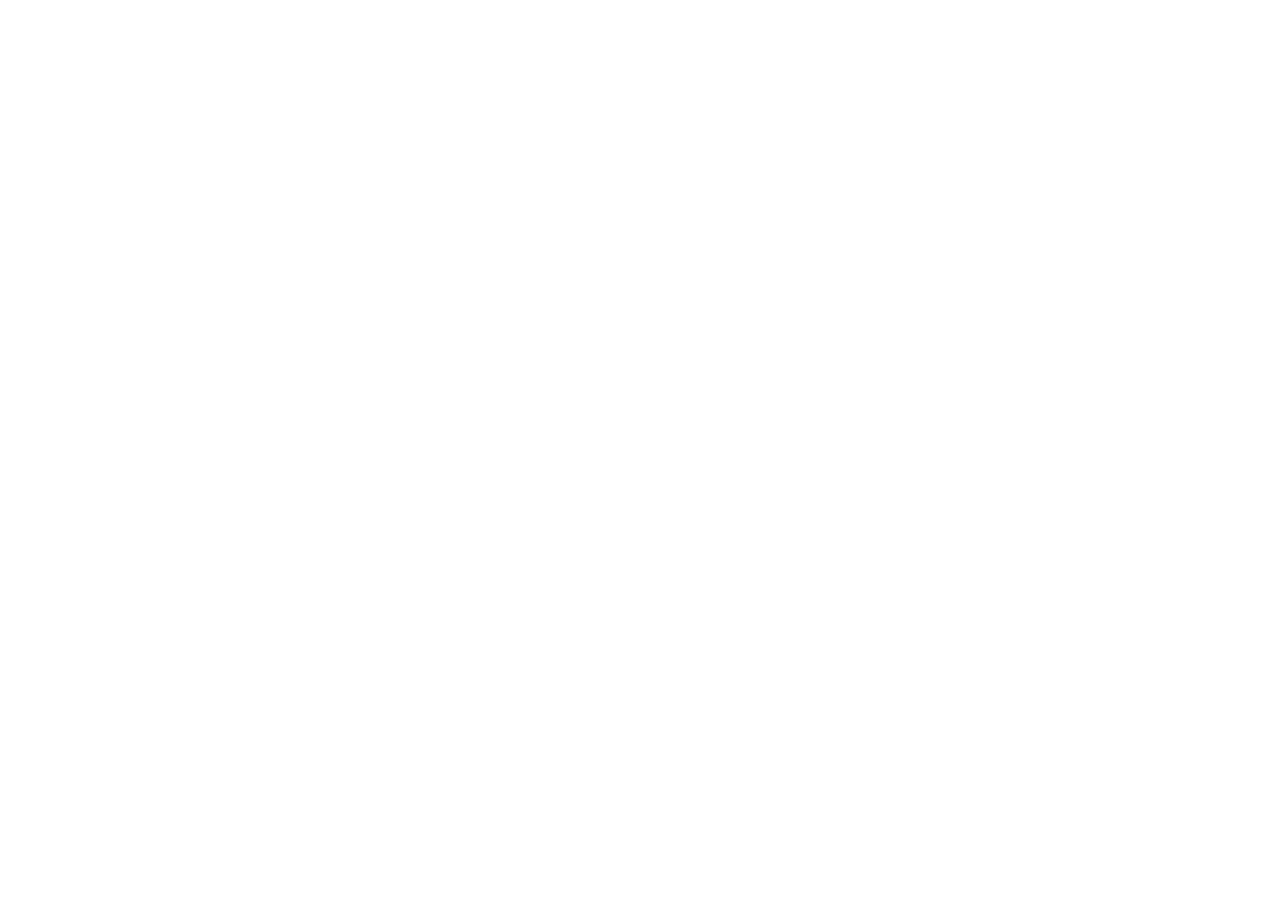
==== about.html @ 5c11ade8 "Checkout and payment" ====
<!--
    inter.io
    Gestaltung II Projekt - HS Bremen - Andreas Teufel
    Jonathan Verbeek
    David Bollmann
-->

<!DOCTYPE html>
<html lang="en">
    <head>
        <!-- Meta Data Tags -->
        <meta charset="UTF-8">
        <meta name="viewport" content="width=device-width, initial-scale=1.0, shrink-to-fit=no">
        <meta http-equiv="X-UA-Compatible" content="ie=edge">
        <title>inter.io</title>

        <!-- Fonts -->
        <link href="https://fonts.googleapis.com/css?family=Kaushan+Script|Montserrat:300,400,500&display=swap" rel="stylesheet">

        <!-- Icons -->
        <link rel="stylesheet" href="https://use.fontawesome.com/releases/v5.0.6/css/all.css">

        <!-- Stylesheets -->
		<link rel="stylesheet" href="assets/css/main.css">
		<link rel="stylesheet" href="assets/css/info.css">
		<link rel="stylesheet" href="assets/css/styles.css">
		<link rel="stylesheet" href="assets/css/packages.css">
		<link rel="stylesheet" href="assets/css/customization.css">
		<link rel="stylesheet" href="assets/css/checkout.css">
		<link rel="stylesheet" href="assets/css/responsive.css">

        <!-- Favicon -->
        <link rel="icon" href="assets/img/interio-logo-large.png">
        <link rel="shortcut icon" href="assets/img/interio-logo-large.png">
    </head>
    <body>
        
    </body>
</html>
---- assets/css/main.css ----
/*
    inter.io
    Gestaltung II Projekt - HS Bremen - Andreas Teufel
    Jonathan Verbeek
    David Bollmann
*/

/* Variables */
:root {
    --interio-one: #ff9560;
    --interio-two: #ff5e62;
    --interio-blue: #77a5ff;
	--interio-gradient: linear-gradient(120deg, var(--interio-one), var(--interio-two));
	
	--anim-veryfast: 0.05s;
    --anim-fast: 0.1s;
    --anim-medfast: 0.2s;
	--anim-medium: 0.25s;

	--slight-shadow: #00000014 0px 7px 13px 0px;
	--slight-shadow-darker: #00000052 0px 7px 13px 0px;
}

/* General */
body {
    margin: 0;
    overflow-y: scroll;
    scroll-behavior: smooth;
    scroll-snap-type: y mandatory;

    font-family: 'Montserrat', sans-serif;
    color: white;
    font-size: 18pt;
}

section {
    height: 100vh;
    width: 100%;
    scroll-snap-align: center;
    background: var(--interio-gradient);
    border-bottom: 0px dashed white;
}

a {
    color: white;
    text-decoration: none;
}

/* Navbar */
.navbar {
	position: fixed;
	height: 6vh;
	width: 100%;
	text-align: center;
    vertical-align: middle;
}

.navbar>.container {
	display: inline-block;
	padding-top: 16px;
}

.navbar>.container>.link {
	float: left;
	width: 16px;
	height: 16px;
	margin-left: 8px;
	margin-right: 8px;
	margin-top: 6px;
	background-color: white;
	opacity: 0.25;
	border-radius: 50%;
}

@keyframes bounce {
    0% {
        transform: translateY(0%);
    }
    50% {
        transform: translateY(-100%);
    }
    100% {
        transform: translateY(0%);
    }
}

.navbar>.container>.link.active {
    opacity: 1;
    animation: linear bounce var(--anim-medfast);
}

.navbar>.container>.link.begin {
	width: 28px;
	height: 28px;
	margin-top: 0;
	background-image: url("../img/interio-logo-large.png");
	background-size: contain;
	background-color: transparent;
	border-radius: 0;
}

.navbar>.container>.link.end {
	width: 28px;
	height: 28px;
	margin-top: 0;
	background-image: url("../img/interio-logo-closed-large.png");
    background-size: 28px 28px;
	background-color: transparent;
	border-radius: 0;
}

/* Decoration */
.deco-container {
	width: 100%;
	height: 100%;
	position: absolute;
	overflow: hidden;
	pointer-events: none;
	z-index: 5;
}

.deco-container>.deco-block {
	width: 800px;
	height: 400px;
	background-color: white;
	opacity: 0.1;
	position: absolute;
}

.deco-container>.deco-block:first-child {
	float: left;
	transform: rotate(-30deg);
	position: absolute;
    left: -25%;
    top: -20%;
}

.deco-container>.deco-block:nth-child(2) {
	float: right;
	transform: rotate(-25deg);
	position: absolute;
    bottom: -25%;
    right: -33%;
}

.deco-container>.deco-zigzag {
    background-image: url(../img/zigzag.svg);
    width: 600px;
	height: 600px;
	position: absolute;
	opacity: 0.1;
}

.deco-container>.deco-zigzag:first-child {
	float: left;
    left: -20%;
	top: -20%;
}

.deco-container>.deco-zigzag:nth-child(2) {
    float: right;
    right: -15%;
    bottom: -35%;
}

.deco-container>.paper-plane {
    background-image: url(../img/paper-plane.svg);
    width: 768px;
    height: 768px;
    right: 0%;
    bottom: -5%;
    background-repeat: no-repeat;
    position: absolute;
}

/* Layout */
.page-container {
    width: 100%;
	height: 100%;
	text-align: center;
}

.arrow-container {
	position: absolute;
    bottom: 2%;
    width: 100%;
    font-size: 36pt;
    font-weight: 100;
	opacity: 0.25;
}

.arrow-container.active {
	opacity: 1;
}

.arrow-container>i {
	cursor: pointer;
}

/* Basic Text Styling */
h1 {
	font-family: 'Kaushan Script';
	font-size: 96pt;
	font-weight: normal;
	font-style: normal;
	text-shadow: 0 4px 4px #00000022;
	margin: 0;
	letter-spacing: 0.02em;
}

h2 {
	font-family: 'Montserrat';
	font-size: 24pt;
	font-weight: 300;
	font-style: normal;
	letter-spacing: 0.02em;
	margin: 0;
}

h2.page-heading {
	padding-top: 5%;
}

h3 {
	font-family: 'Montserrat';
	font-size: 18pt;
	font-weight: 300;
	font-style: normal;
	letter-spacing: 0.02em;
	margin: 0;	
}

/* Footer */
.footer {
    background-color: #292929;
    box-shadow: inset #00000054 0px 5px 10px 0px;
	height: 6vh;
	width: 100%;
    font-size: 14pt;
    font-weight: 300;
    text-align: center;
	color: #d6d6d6;
	position: absolute;
}

.footer-container {
    padding-top: 17px;
}

.footer-container>i {
    color: #f3f3f3;
    padding-left: 6px;
    padding-right: 6px;
}
---- assets/css/info.css ----
/*
    inter.io
    Gestaltung II Projekt - HS Bremen - Andreas Teufel
    Jonathan Verbeek
    David Bollmann
*/

.interio-logo {
    background-image: url(../img/interio-logo-large.png);
    width: 100%;
    height: 256px;
    background-repeat: no-repeat;
    background-size: 256px 256px;
    background-position: center;
	margin: 0;
	position: absolute;
	top: 60%;
	left: 50%;
	transform: translate(-50%, -50%);
}

.slogan {
	text-align: center;
	padding-top: 10%;
	/*position: absolute;*/
    width: 100%;
}

.info-container {
    justify-content: center;
    display: flex;
    padding-top: 8%;
}

.info-container>.left {
    float: left;
    padding-right: 2%;
}

.info-container>.right {
    float: right;
    max-width: 512px;
}

.info-img {
	width: 512px;
	height: 512px;
    border: 1px solid white;
    box-shadow: var(--slight-shadow);
}

.info-text {
	text-align: justify;
    font-size: 12pt;
    font-weight: 300;
    margin: 0;
    color: #ffffff;
}

.info-text>a {
	color: #ffffff;
    font-weight: 500;
}
---- assets/css/styles.css ----
/*
    inter.io
    Gestaltung II Projekt - HS Bremen - Andreas Teufel
    Jonathan Verbeek
    David Bollmann
*/

.style-container {
	display: grid;
	grid-template-columns: repeat(3, 1fr);
	grid-column-gap: 100px;
	grid-row-gap: 50px;
	justify-items: center;
	position: absolute;
	top: 250%;
	left: 50%;
	transform: translate(-50%, -50%);
	transition: var(--anim-veryfast) linear top;
}

.style-container>.style {
    /*border: 2px dashed white;*/
    border-radius: 50%;
    width: 256px;
    height: 256px;
	padding: 4px;
    transition: var(--anim-fast) linear transform;
}

.style-container>.style>img {
    transform: scale(0);
}

.style-container>.style>.style-img {
	width: inherit;
	height: inherit;
    border-radius: inherit;
    box-shadow: var(--slight-shadow);
}

.style-container>.style>.style-img:hover {
    transform: scale(1.1) !important;
}

.style-container>.style:hover {
	box-shadow: var(--slight-shadow-darker);
	/*transform: scale(1.1);*/
}

.style-info-container {
	width: 100%;
    height: 35%;
    background-color: #353535;
	box-shadow: inset #0000003b 0 9px 20px 0px;
	position: absolute;
	top: 290%;
	opacity: 0;
	pointer-events: none;
	transition: var(--anim-fast) linear top, opacity;
    left: 50%;
    transform: translate(-50%, -50%);
    z-index: 5;
}

.style-info-container>.arrow {
    content: " ";
    position: absolute;
    bottom: 100%;
    border-width: 32px;
    border-style: solid;
    border-color: transparent transparent #2b2b2b transparent;
    margin-left: -5px;
	margin-bottom: -1px;
	transition: var(--anim-fast) linear left;
}

.style-info-container>h2 {
	color: white;
	padding-top: 0.5em;
}

.style-info-container>p {
	color: #8a8a8a;
	padding-left: 2em;
	padding-right: 2em;
	font-size: 12pt;
}

.progress-ring {
    position: absolute;
}

.progress-ring-circle {
    transition: 0.2s all;
    /*transform: rotate(-90deg);*/
    transform-origin: 128px 128px;

    /* High numbers make it invisible */
    stroke-dasharray: 1000;
    stroke-dashoffset: 1000;
}
---- assets/css/packages.css ----
/*
    inter.io
    Gestaltung II Projekt - HS Bremen - Andreas Teufel
    Jonathan Verbeek
    David Bollmann
*/

.package-container {
    display: grid;
	grid-template-columns: repeat(4, 1fr);
	grid-column-gap: 70px;
	grid-row-gap: 100px;
	justify-items: center;
	position: absolute;
	top: 350%;
	left: 50%;
	transform: translate(-50%, -50%);
	transition: var(--anim-veryfast) linear top;   
}

.package-container>.package {
    width: 256px;
    height: 256px;
	border: 1px solid white;
	padding: 0px;
	transition: linear var(--anim-fast) transform, opacity;
    box-shadow: var(--slight-shadow);
    /*border-radius: 50%;*/
    opacity: 0;
}

.package-container>.package:hover {
    /*transform: scale(1.1);*/
    transform: translateY(-10%) !important;
	box-shadow: var(--slight-shadow-darker);
}

.package-container>.package.selected {
    transform: translateY(-10%) !important;
    box-shadow: var(--slight-shadow-darker);
}

.package-container>.package>.package-img {
    width: inherit;
    height: inherit;
    position: absolute;
    transform: translate(-50%, 0);
    border-radius: inherit;
}

.package-container>.package>.package-overlay {
    position: absolute;
    width: 256px;
    height: 256px;
    background-color: #0000004d;
    justify-content: center;
    align-items: center;
    font-size: 36pt;
    display: flex;
    opacity: 0;
    transition: var(--anim-fast) linear opacity;
}

.package-container>.package>.package-overlay:hover {
    opacity: 1;
}

.package-info-container {
	width: 100%;
    height: 35%;
    background-color: #353535;
	box-shadow: inset #0000003b 0 9px 20px 0px;
	position: absolute;
	top: 390%;
	opacity: 0;
	pointer-events: none;
	transition: var(--anim-fast) linear top, opacity;
    left: 50%;
    transform: translate(-50%, -50%);
    z-index: 5;    
}

.package-info-container>.arrow {
    content: " ";
    position: absolute;
    bottom: 100%;
    border-width: 32px;
    border-style: solid;
    border-color: transparent transparent #2b2b2b transparent;
    margin-left: -5px;
	margin-bottom: -1px;
	transition: var(--anim-fast) linear left;
}

.package-info-container>h2 {
	color: white;
	padding-top: 0.5em;
}

.package-info-container>p {
	color: #8a8a8a;
	padding-left: 2em;
	padding-right: 2em;
	font-size: 12pt;
}

.package-info-container>.info-container {
    justify-content: center;
    display: flex;
    padding-top: 1%;
}

.package-color-container {
	position: relative;
    margin-top: 100%;
    width: 100%;
    display: flex;
    justify-content: center;
    margin-right: 6px; /* For anim it's -20px */
    transition: linear 0.1s margin-right;
}

.package-color-container:hover {
    /*margin-right: 6px;*/
}

.package-color-container>.package-color {
	width: 32px;
    height: 32px;
	background-color: black;
	/*border: 1px solid #ffffffc4;*/
	box-shadow: #00000014 0px 7px 8px 0px;
    position: relative;
    border-radius: 50%;
    margin-right: inherit;
    margin-top: 5%;
}

.package-color-container>.package-color>i {
    font-size: 12pt;
    line-height: 0;
    padding: 0;
    margin: 0;
    color: transparent;
}

.package-color-container>.package-color>i.selected {
    color: #f5f5f5;
}

.package-color-container>.package-color>i.selected.dark {
    color: #222222;
}
---- assets/css/customization.css ----
/*
    inter.io
    Gestaltung II Projekt - HS Bremen - Andreas Teufel
    Jonathan Verbeek
    David Bollmann
*/

.customize-container {
    justify-content: center;
    display: flex;
    padding-top: 8%; 
}

.customize-container>.left {
    float: left;
    padding-right: 2%;
}

.customize-container>.right {
    float: right;
    max-width: 512px;
}

.customize-preview {
    width: 512px;
	height: 512px;
    border: 1px solid white;
    box-shadow: var(--slight-shadow);
}

.customize-parameters {

}

.customize-parameters>.slot {
    display: flex;
    margin-bottom: 1.5em;
}

.customize-parameters>.slot>.slot-texts {
    min-width: 15em;
}

.customize-parameters>.slot>.slot-texts>.slot-title {
    margin: 0;
    font-size: 16pt;
    font-weight: 100;
    text-align: left;
}

.customize-parameters>.slot>.slot-texts>.slot-desc {
    margin: 0;
    font-size: 12pt;
    color: #eaeaea;
    font-weight: 100;
    text-align: left;
    margin-top: 0.4em;
}

.customize-parameters>.slot>.slot-input {
    margin-top: 0.4em;
}

.switch {
    width: 64px;
    height: 32px;
    background-color: #e6e6e6;
    box-shadow: inset #0000001f 0 0 8px 0;
    border-radius: 16px;
    transition: linear 0.1s background-color;
}

.switch>.switch-thumb {
    width: 32px;
    height: 32px;
    background-color: #ffffff;
    box-shadow: #00000042 2px 0 4px 0px;
    border-radius: 50%;
    transition: linear 0.1s margin-left;
    pointer-events: none;
}

.switch.active {
    background-color: #565d58;
}

.switch>.switch-thumb.active {
    margin-left: 32px;
    box-shadow: #00000042 -2px 0 4px 0px;
}

.number {
    width: 64px;
    height: 32px;
    display: flex;
}

.number>.number-button {
    width: 32px;
    height: 32px;
    background-color: #e6e6e6;
    color: #565d58;
    transition: linear 0.1s background-color;
}

.number>.number-button.disabled {
    color: #b5b5b5;
    background-color: #cecece;
}

.number>.number-button>p {
    margin: 0;
    margin-top: 2px;
    font-weight: 600;
    pointer-events: none;
    user-select: none;
}

.number>.number-button:not(.disabled):hover {
    background-color: #565d58;
    color: white;    
}

.number>.number-button.decrease {
    border-radius: 16px 0 0 16px;
    border-right: 1px solid #ff6c61;
}

.number>.number-button.increase {
    border-radius: 0 16px 16px 0;
}
---- assets/css/checkout.css ----
/*
    inter.io
    Gestaltung II Projekt - HS Bremen - Andreas Teufel
    Jonathan Verbeek
    David Bollmann
*/

.interio-logo-small {
    background-image: url(../img/interio-logo-large.png);
    width: 100%;
    height: 128px;
    background-repeat: no-repeat;
    background-size: 128px 128px;
    background-position: center;
    margin: 0;
    margin-top: 1em;
    transition: 0.2s linear opacity;
}

.checkout-container {
    width: 36%;
    background-color: #e5e5e5;
    margin: 0 auto;
    margin-top: 1.5em;
    box-shadow: inset #0000002e 0px 3px 6px 0;
    transition: 0.2s linear opacity, max-height;
    max-height: 600px;
    opacity: 1;
}

.checkout-container>.checkout-arrow {
    content: " ";
    position: absolute;
    margin-top: -64px;
    margin-left: 15.8%;
    border-width: 32px;
    border-style: solid;
    border-color: transparent transparent #c1c1c1 transparent;
    transition: var(--anim-fast) linear left;
}

.checkout-wizard-container {
    display: flex;
    overflow: hidden;
    scroll-behavior: smooth;
    scroll-snap-align: center;
    scroll-snap-type: x mandatory;
    transition: 0.1s linear all;
    max-height: inherit;
}

.checkout-wizard-container>.checkout-wizard-content {
    flex-shrink: 0;
    width: 100%;
    transition: max-height 0.5s cubic-bezier(0.39, 0.58, 0.57, 1);
    max-height: 400px;
}

.noheight {
    max-height: 0 !important;
}

.checkout-heading {
    color: #1f1f1f;
    font-size: 20pt;
    font-weight: 400;
    padding-top: 0.5em;
}

.checkout-list {
    margin-top: 1em;
}

.checkout-list>.item {
    display: flex;
    align-items: center;
    margin-left: 1em;
    margin-bottom: 1em;
    margin-right: 1em;
    transition: linear 0.1s background-color, box-shadow;
}

.checkout-list>.item:hover {
    background-color: #c7c7c7;
    box-shadow: inset #00000029 0 0 6px 0;
}

.checkout-list>.item>.item-img {
    background-image: url(../img/shelf-placeholder.png);
    width: 64px;
    height: 64px;
    background-size: 64px 64px;
}

.checkout-list>.item>.item-img>.item-color {
    width: 32px;
    height: 32px;
    background-color: #d62525;
    border-radius: 50%;
    margin-top: 38px;
    box-shadow: var(--slight-shadow);
    margin-left: 38px;
}

.checkout-list>.item>.item-texts {
    text-align: left;
    margin-left: 0.5em;
}

.checkout-list>.item>.item-texts>.item-title {
    margin: 0;
    /*font-weight: 100;*/
    font-size: 16pt;
    color: #464646;
}

.checkout-list>.item>.item-texts>.item-data {
    margin: 0;
    font-weight: 100;
    font-size: 12pt;
    margin-top: 0.3em;
    color: #585858;
}

.checkout-list>.item>.item-price {
    margin-left: auto;
    margin-right: 1em;
}

.checkout-list>.item>.item-price>p {
    margin: 0;
    color: #464646;
}

.checkout-wizard-next {
    color: #1f1f1f;
    padding-bottom: 1em;
}

.checkout-wizard-next>i {
    border: 2px solid black;
    border-radius: 50%;
    padding: 5px;
    padding-left: 6px;
    padding-right: 6px;
    transition: 0.1s linear background-color, color;
}

.checkout-wizard-next>i:not(.disabled) {
    cursor: pointer;
}

.checkout-wizard-next>i:not(.disabled):hover {
    background-color: #1f1f1f;
    color: #eeeeee;
}

.checkout-wizard-next>i.disabled {
    border: 2px solid #b1b1b1;
    color: #b1b1b1;
}

.shipping-form {
    margin: 1em;
}

.shipping-form>.form-line {
    display: grid;
    grid-template-columns: repeat(2, 1fr);
    grid-column-gap: 1em;
}

.form-input {
    float: left;
    margin-bottom: 1em;
}

.form-label {
    margin: 0;
    color: #888888;
    font-size: 12pt;
    text-align: left;
}

.form-input-box {
    float: left;
    font-family: 'Montserrat';
    font-size: 14pt;
    padding: 4px;
    border: 1px solid #cecece;
    background-color: whitesmoke;
    width: calc(100% - 10px);
}

.form-select {
    float: left;
    font-family: 'Montserrat';
    font-size: 14pt;
    padding: 4px;
    padding-bottom: 2px;
    border: 1px solid #cecece;
    background-color: whitesmoke;
    width: 100%;
}

.required {
    color: darkred;
}

#paypal-buttons {
    margin: 1em;
}
---- assets/css/responsive.css ----
/*
    inter.io
    Gestaltung II Projekt - HS Bremen - Andreas Teufel
    Jonathan Verbeek
    David Bollmann
*/

@media screen and (max-width: 1100px) {
    .deco-container {
        display: none;
    }

    h1 {
        font-size: 72pt;
    }

    h2 {
        font-size: 18pt;
    }

    .style-container {
        grid-template-columns: repeat(1, 1fr);
    }
    
    .style-container>.style {
        width: 200px;
        height: 200px;
    }
}
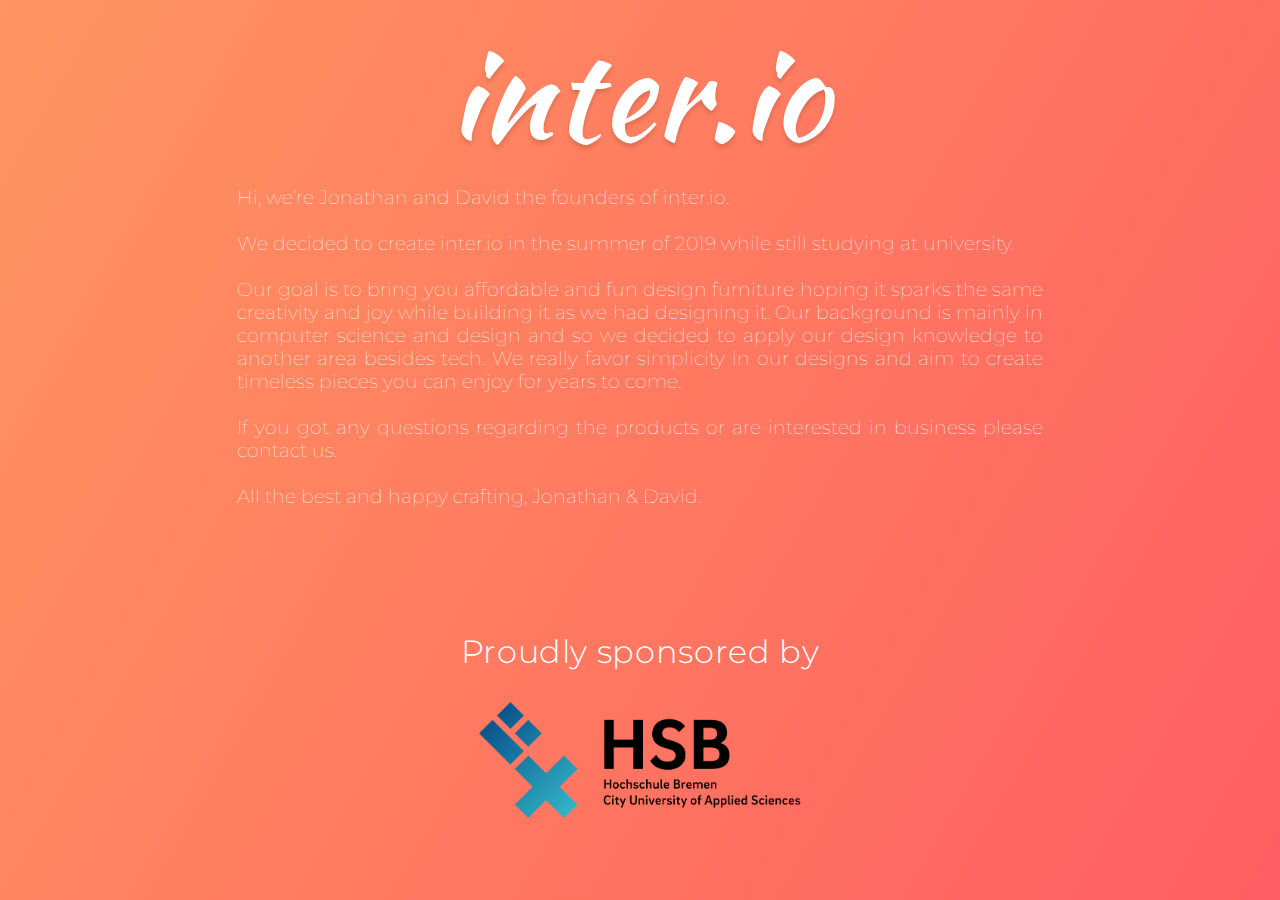
==== commit 276dacec: "Added about page" ====
--- a/about.html
+++ b/about.html
@@ -26,14 +26,32 @@
 		<link rel="stylesheet" href="assets/css/styles.css">
 		<link rel="stylesheet" href="assets/css/packages.css">
 		<link rel="stylesheet" href="assets/css/customization.css">
-		<link rel="stylesheet" href="assets/css/checkout.css">
-		<link rel="stylesheet" href="assets/css/responsive.css">
+        <link rel="stylesheet" href="assets/css/checkout.css">
+        <link rel="stylesheet" href="assets/css/responsive.css">
+        <link rel="stylesheet" href="assets/css/about.css">
 
         <!-- Favicon -->
         <link rel="icon" href="assets/img/interio-logo-large.png">
         <link rel="shortcut icon" href="assets/img/interio-logo-large.png">
     </head>
     <body>
-        
+        <section>
+            <div class="page-container">
+				<div class="slogan" style="padding-top: 0;">
+					<h1>inter.io</h1>
+                </div>
+                <div class="about-text">
+                    <p>Hi, we’re Jonathan and David the founders of inter.io.<br/><br/>
+                    We decided to create inter.io in the summer of 2019 while still studying at university.<br/><br/>
+                    Our goal is to bring you affordable and fun design furniture hoping it sparks the same creativity and joy while building it as we had designing it. Our background is mainly in computer science and design and so we decided to apply our design knowledge to another area besides tech. We really favor simplicity in our designs and aim to create timeless pieces you can enjoy for years to come.<br/><br/>
+                    If you got any questions regarding the products or are interested in business please contact us.<br/><br/>
+                    All the best and happy crafting, Jonathan & David.</p>
+                </div>
+                <div class="sponsored">
+                    <h2>Proudly sponsored by</h2>
+                    <img src="assets/img/hsb.png">
+                </div>
+            </div>
+        </section>
     </body>
 </html>
--- a/assets/css/main.css
+++ b/assets/css/main.css
@@ -30,7 +30,9 @@
 
     font-family: 'Montserrat', sans-serif;
     color: white;
-    font-size: 18pt;
+	font-size: 18pt;
+	
+	user-select: none;
 }
 
 section {
@@ -227,7 +229,8 @@
 	font-weight: 300;
 	font-style: normal;
 	letter-spacing: 0.02em;
-	margin: 0;	
+	margin: 0;
+	transition: var(--anim-fast) linear opacity;
 }
 
 /* Footer */
--- a/assets/css/info.css
+++ b/assets/css/info.css
@@ -28,17 +28,14 @@
 
 .info-container {
     justify-content: center;
-    display: flex;
+    display: grid;
+    grid-template-columns: repeat(2, 1fr);
     padding-top: 8%;
-}
-
-.info-container>.left {
-    float: left;
-    padding-right: 2%;
+    padding-left: 8%;
+    padding-right: 8%;
 }
 
 .info-container>.right {
-    float: right;
     max-width: 512px;
 }
 
--- a/assets/css/styles.css
+++ b/assets/css/styles.css
@@ -27,6 +27,16 @@
     transition: var(--anim-fast) linear transform;
 }
 
+.style-container>.style>h2 {
+    position: absolute;
+    top: 42%;
+    width: inherit;
+    height: inherit;
+    pointer-events: none;
+    opacity: 0;
+    transition: var(--anim-fast) linear opacity;
+}
+
 .style-container>.style>img {
     transform: scale(0);
 }
@@ -40,11 +50,22 @@
 
 .style-container>.style>.style-img:hover {
     transform: scale(1.1) !important;
+    filter: brightness(0.6);
+}
+
+.style-container>.style>.style-img.selected {
+    transform: scale(1.1) !important;
+    filter: brightness(0.4);
 }
 
 .style-container>.style:hover {
 	box-shadow: var(--slight-shadow-darker);
 	/*transform: scale(1.1);*/
+}
+
+.style-container>.style.selected {
+    box-shadow: var(--slight-shadow-darker);
+	/*transform: scale(1.1);*/   
 }
 
 .style-info-container {
--- a/assets/css/customization.css
+++ b/assets/css/customization.css
@@ -7,17 +7,16 @@
 
 .customize-container {
     justify-content: center;
-    display: flex;
-    padding-top: 8%; 
-}
-
-.customize-container>.left {
-    float: left;
-    padding-right: 2%;
+    display: grid;
+    grid-template-columns: repeat(2, 1fr);
+    grid-column-gap: 2%;
+    grid-row-gap: 2%;
+    padding-top: 8%;
+    padding-left: 8%;
+    padding-right: 8%;
 }
 
 .customize-container>.right {
-    float: right;
     max-width: 512px;
 }
 
@@ -26,10 +25,6 @@
 	height: 512px;
     border: 1px solid white;
     box-shadow: var(--slight-shadow);
-}
-
-.customize-parameters {
-
 }
 
 .customize-parameters>.slot {
@@ -76,8 +71,9 @@
     background-color: #ffffff;
     box-shadow: #00000042 2px 0 4px 0px;
     border-radius: 50%;
-    transition: linear 0.1s margin-left;
+    transition: linear 0.1s margin-left, transform;
     pointer-events: none;
+    transform: scale(1.1);
 }
 
 .switch.active {
--- a/assets/css/checkout.css
+++ b/assets/css/checkout.css
@@ -28,11 +28,10 @@
     opacity: 1;
 }
 
-.checkout-container>.checkout-arrow {
+.checkout-arrow {
     content: " ";
     position: absolute;
-    margin-top: -64px;
-    margin-left: 15.8%;
+    margin-top: -1.15em;
     border-width: 32px;
     border-style: solid;
     border-color: transparent transparent #c1c1c1 transparent;
--- a/assets/css/responsive.css
+++ b/assets/css/responsive.css
@@ -5,7 +5,8 @@
     David Bollmann
 */
 
-@media screen and (max-width: 1100px) {
+/* Tablet and/or small desktop screens */
+@media screen and (max-width: 1240px) {
     .deco-container {
         display: none;
     }
@@ -26,4 +27,131 @@
         width: 200px;
         height: 200px;
     }
-}+
+    .info-container {
+        grid-template-columns: repeat(1, 1fr);
+        padding-top: 2%;
+        padding-left: 0;
+        padding-right: 0;
+    }
+
+    .info-container>.right {
+        justify-self: center;
+    }
+
+    .progress-ring {
+        visibility: hidden;
+    }
+
+    .package-container {
+        grid-template-columns: repeat(2, 1fr);
+    }
+
+    .customize-preview {
+        width: 384px;
+        height: 384px;
+    }
+
+    .customize-container {
+        grid-template-columns: repeat(1, 1fr);
+        padding-top: 2%;
+        padding-left: 0;
+        padding-right: 0;
+    }
+
+    .customize-container>.right {
+        justify-self: center;
+    }
+
+    .checkout-container {
+        width: 50%;
+    }
+}
+
+/* Tablets */
+@media screen and (max-width: 850px) {
+    h2.page-heading {
+        padding-top: 8%;
+    }
+
+    .info-img {
+        width: 384px;
+        height: 384px;
+    }
+
+    .info-container>.right {
+        padding-top: 1em;
+    }
+
+    .customize-preview {
+        width: 300px;
+        height: 300px;
+    }
+
+    .checkout-container {
+        width: 70%;
+    }
+}
+
+/* Smartphones */
+@media screen and (max-width: 580px) {
+    section {
+        height: 100vh;
+        min-height: -webkit-fill-available;
+    }
+
+    h2.page-heading {
+        padding-top: 12%;
+    }
+
+    .info-container>.right {
+        padding-top: 0.5em;
+        max-width: 90%;
+    }
+
+    .style-container {
+        grid-row-gap: 20px;
+    }
+
+    .style-container>.style>h2 {
+        position: relative;
+        top: 0;
+        transform: translateY(-60%);
+    }
+
+    .package-container {
+        overflow: scroll;
+        height: 75%;
+        box-shadow: inset 0 -8px 8px -8px #0000007a;
+        grid-template-columns: repeat(1, 1fr);
+    }
+
+    .package-container>.package.last {
+        margin-bottom: 3em;
+    }
+
+    .customize-container {
+        padding-top: 8%;
+    }
+
+    .customize-container>.right {
+        max-width: 90%;
+    }
+
+    .customize-parameters>.slot>.slot-texts {
+        min-width: 12em;
+    }
+
+    .checkout-container {
+        width: 100%;
+    }
+
+    .checkout-list>.item {
+        margin-left: 0.2em;
+        margin-right: 0.2em;
+    }
+
+    .checkout-list>.item>.item-price {
+        margin-right: 0;
+    }
+}
--- a/assets/css/about.css
+++ b/assets/css/about.css
@@ -0,0 +1,34 @@
+/*
+    inter.io
+    Gestaltung II Projekt - HS Bremen - Andreas Teufel
+    Jonathan Verbeek
+    David Bollmann
+*/
+
+body {
+    overflow: hidden;
+}
+
+.about-text {
+    text-align: justify;
+    font-size: 14pt;
+    font-weight: 100;
+    margin-left: 5%;
+    margin-right: 5%;
+    display: flex;
+    justify-content: center;
+}
+
+.about-text>p {
+    margin: 0;
+    max-width: 70%;
+}
+
+.sponsored {
+    position: absolute;
+    bottom: 5%;
+}
+
+.sponsored>img {
+    width: 30%;
+}
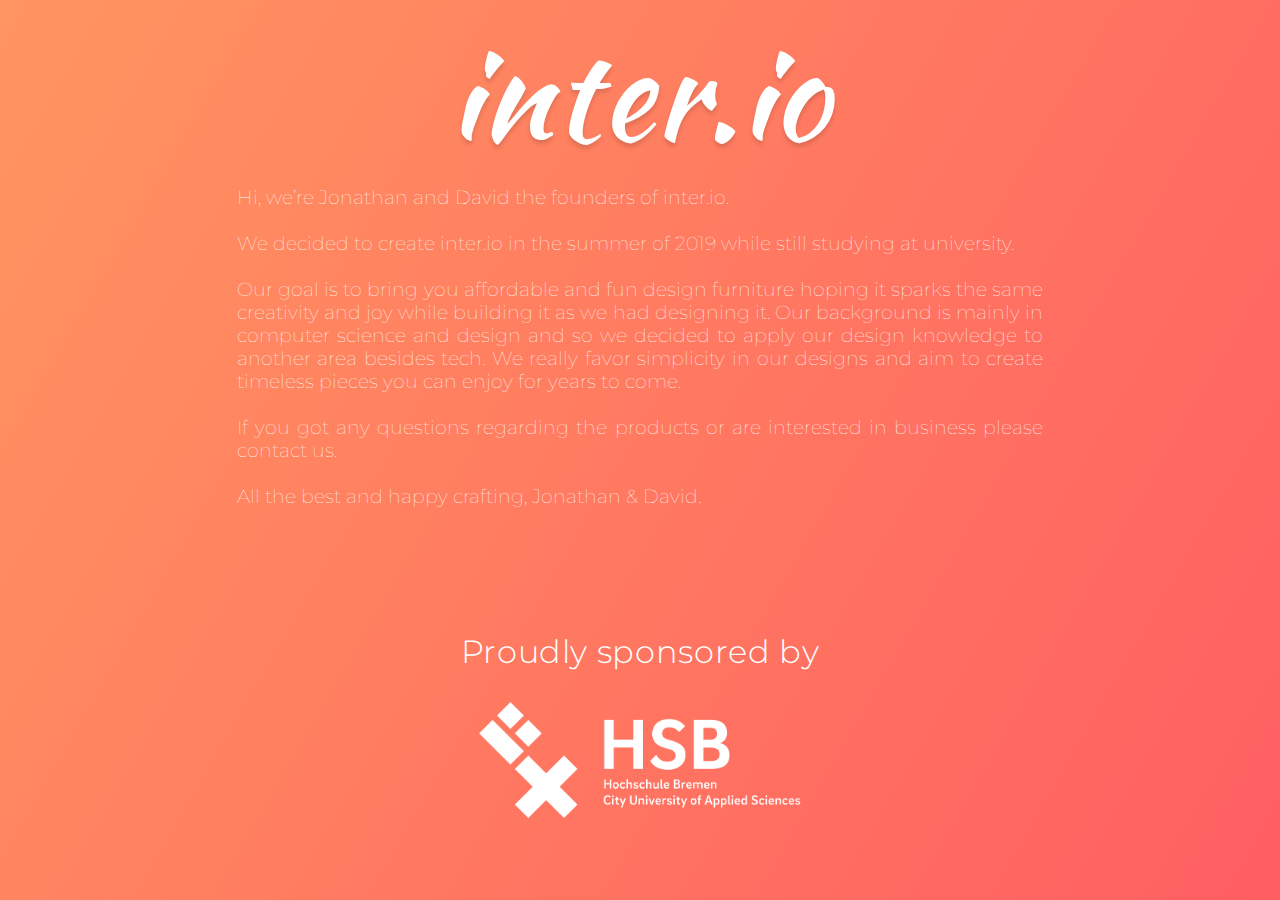
==== commit a2b79b5e: "White HSB logo" ====
--- a/about.html
+++ b/about.html
@@ -49,7 +49,7 @@
                 </div>
                 <div class="sponsored">
                     <h2>Proudly sponsored by</h2>
-                    <img src="assets/img/hsb.png">
+                    <img src="assets/img/hsb-white.png">
                 </div>
             </div>
         </section>
